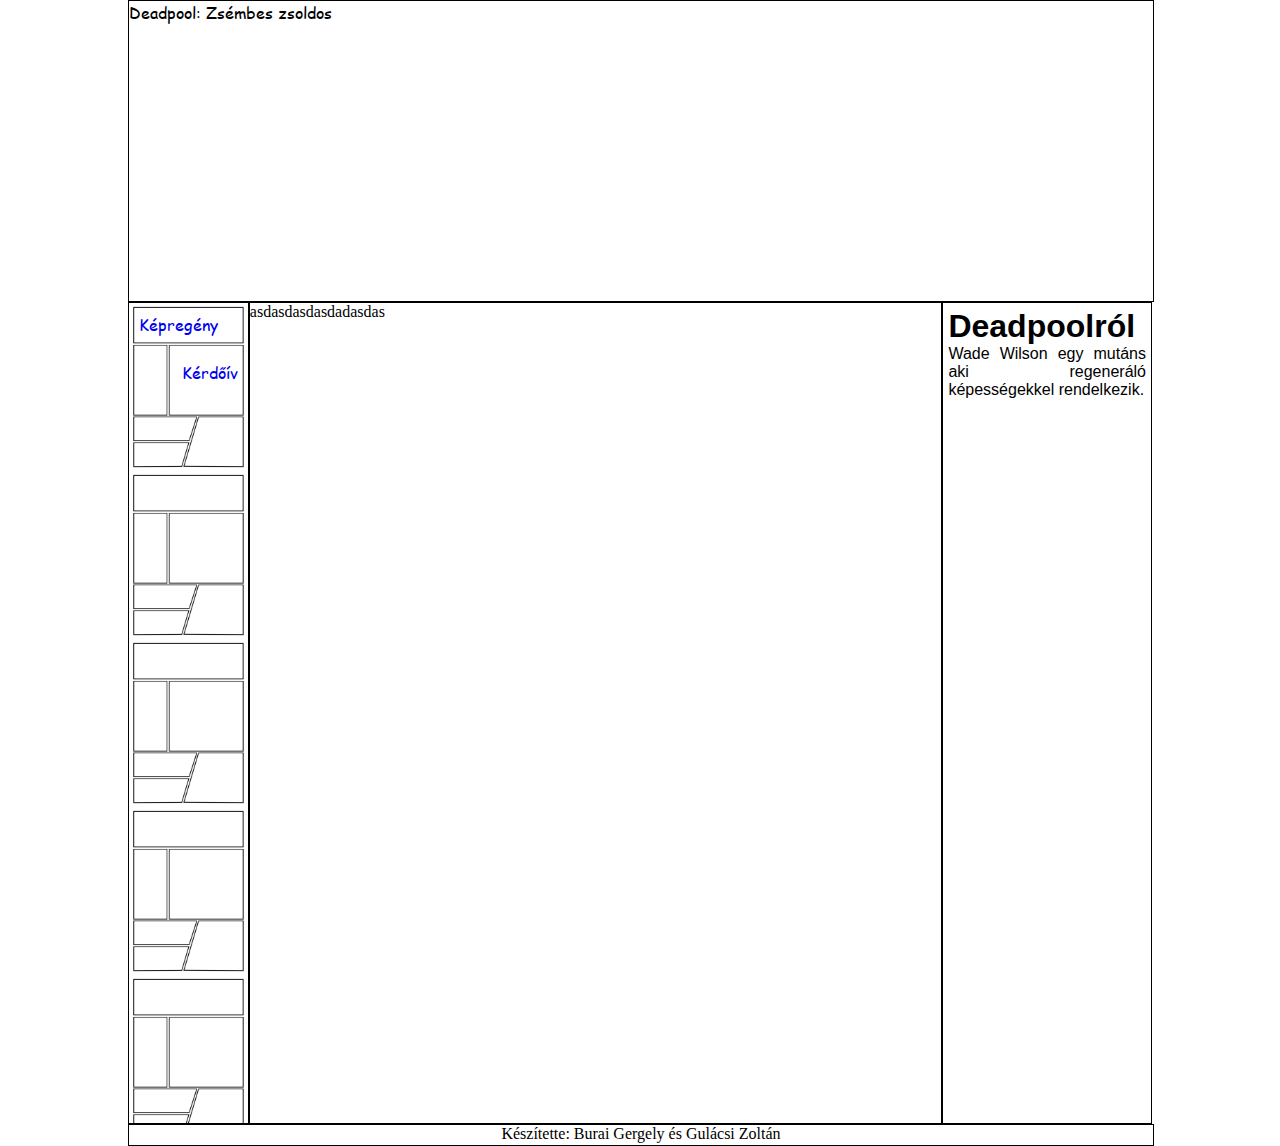
==== index.html @ c731167e "Drótváz" ====
<!DOCTYPE html>
<html lang="hu">
  <head>
    <meta charset="UTF-8" />
    <meta name="description" content="Free Web tutorials" />
    <meta name="keywords" content="HTML, CSS, JavaScript" />
    <meta name="author" content="John Doe" />
    <meta name="viewport" content="width=device-width, initial-scale=1.0" />
    <link rel="stylesheet" href="style.css" />
  </head>
  <body>
    <main>
      <header>Deadpool: Zsémbes zsoldos</header>
      <div class="flex-container">
        <nav class="flex-item">
          <ul class="menu">
            <li class="menu-item">
              <a href="index.html" >Képregény</a>
            </li>
            <li class="menu-item">
              <a href="kerdoiv.html">Kérdőív</a>
            </li>
          </ul>
        </nav>
        <article class="flex-item">asdasdasdasdadasdas</article>
        <aside class="flex-item">
          <h1>Deadpoolról</h1>
          <p>
            Wade Wilson egy mutáns aki regeneráló képességekkel rendelkezik.
          </p>
        </aside>
      </div>
      <footer>Készítette: Burai Gergely és Gulácsi Zoltán</footer>
    </main>
  </body>
</html>
---- style.css ----
* {
  padding: 0;
  margin: 0;
}

@font-face {
  font-family: comic-sans;
  src: url(/comic.ttf);
}

main {
  max-width: 80%;
  margin: auto;
}

header {
  border: solid black 1px;
  height: 300px;
  width: 100%;
  font-family: comic-sans;
}

.menu {
  display: flex;
  flex-direction: column;
  flex-wrap: nowrap;
  justify-content: flex-start;
  align-content: flex-start;
  align-items: flex-start;
}

.menu-item:nth-child(1) {
  order: 0;
  flex: 0 1 auto;
  align-self: auto;
}

.menu-item:nth-child(2) {
  order: 0;
  flex: 0 1 auto;
  align-self: flex-end;
  padding-top: 5px;
}

main .flex-container {
  width: 100%;
  display: flex;
  flex-direction: row;
  flex-wrap: nowrap;
  justify-content: flex-start;
  align-content: flex-end;
  align-items: stretch;
}

main .flex-item:nth-child(1) {
  order: 0;
  flex: 0 1 auto;
  align-self: auto;
}

main .flex-item:nth-child(2) {
  order: 0;
  flex: 0 1 auto;
  align-self: auto;
}

main .flex-item:nth-child(3) {
  order: 0;
  flex: 0 1 auto;
  align-self: auto;
}

nav {
  border: solid black 1px;
  width: 10%;
  height: 800px;
  padding: 10px;
  background-image: url(/img/comic-book-template.jpg);
  background-size: contain; 
}

nav ul li {
  list-style: none;
  padding-bottom: 20px;
  font-family: comic-sans;
}


nav ul li a {
  text-decoration: none;
}

Article {
  border: solid black 1px;
  width: 70%;
}
aside {
  border: solid black 1px;
  width: 20%;
  padding: 5px;
  font-family: Arial, Helvetica, sans-serif;
}

aside p {
  text-align: justify;
}

footer {
  border: solid black 1px;
  width: 100%;
  text-align: center;
  height: 20px;
}

@media screen and (max-width: 600px) {
  main .flex-container {
    display: flex;
    flex-direction: column;
    flex-wrap: wrap;
  }

  main .flex-item:nth-child(1) {
    order: 0;
  }

  main .flex-item:nth-child(2) {
    order: 2;
  }

  main .flex-item:nth-child(3) {
    order: 1;
  }

  nav {
    width: auto;
    height: 25px;
  }

  Article {
    width: auto;
    height: auto;
  }

  aside {
    width: auto;
    height: auto;
  }

  .menu {
    display: flex;
    flex-direction: row;
    justify-content: space-around;
  }
}
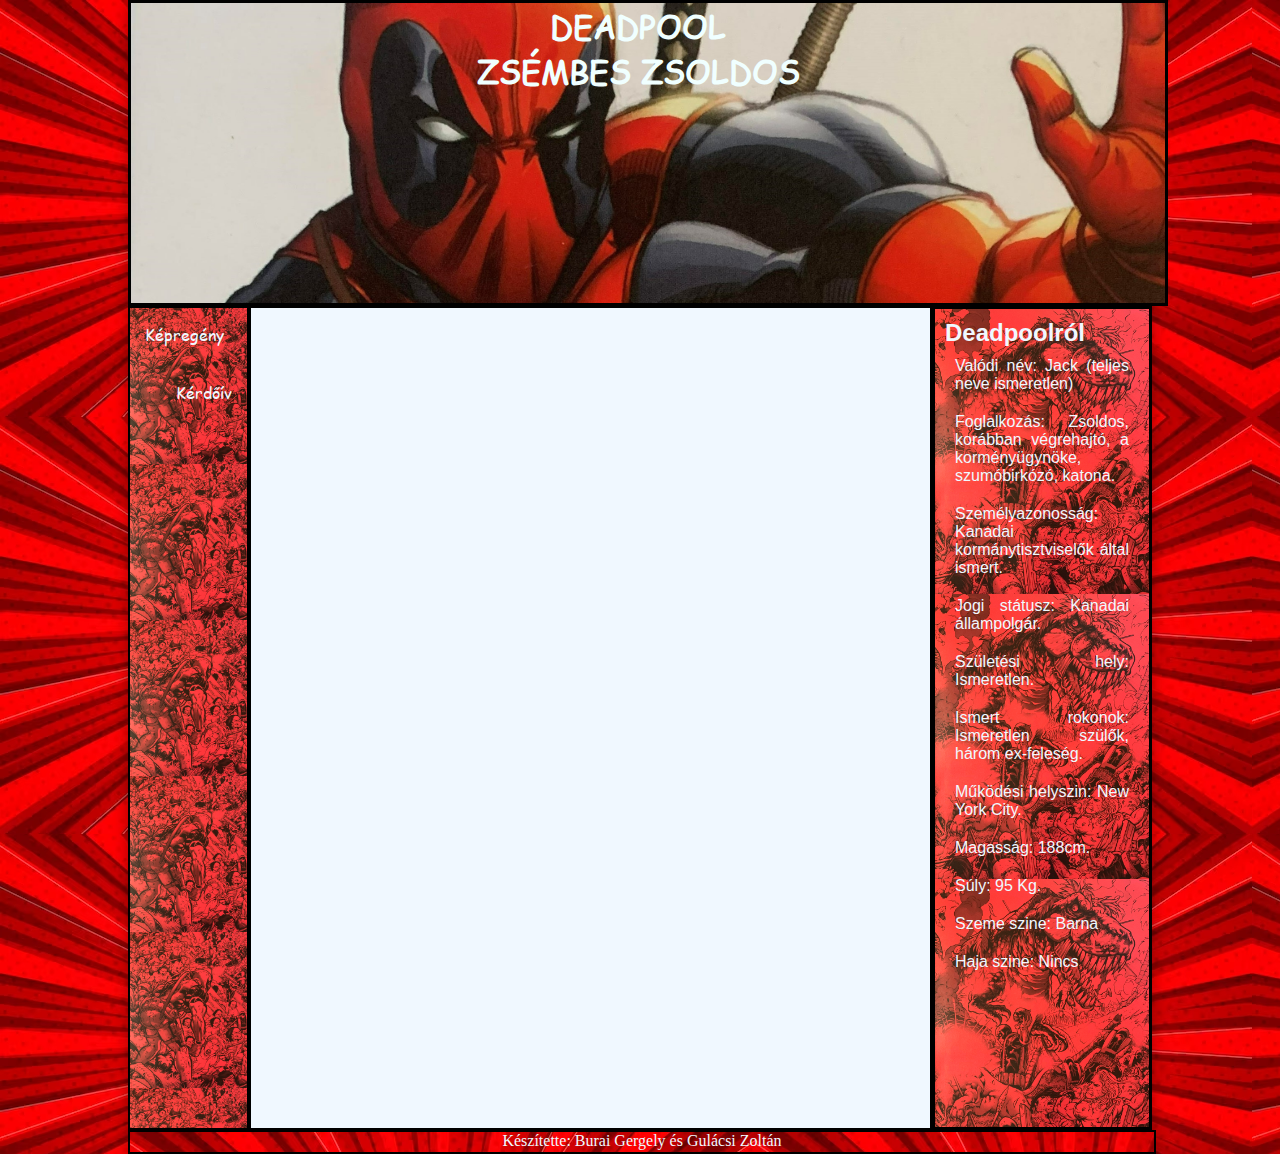
==== commit 39978202: "Stilus kialakitás" ====
--- a/index.html
+++ b/index.html
@@ -10,24 +10,38 @@
   </head>
   <body>
     <main>
-      <header>Deadpool: Zsémbes zsoldos</header>
+      <header>
+        <h1>Deadpool</h1>
+        <h3>Zsémbes zsoldos</h3>
+      </header>
       <div class="flex-container">
         <nav class="flex-item">
           <ul class="menu">
             <li class="menu-item">
-              <a href="index.html" >Képregény</a>
+              <a href="index.html">Képregény</a>
             </li>
             <li class="menu-item">
               <a href="kerdoiv.html">Kérdőív</a>
             </li>
           </ul>
         </nav>
-        <article class="flex-item">asdasdasdasdadasdas</article>
+        <article class="flex-item"></article>
         <aside class="flex-item">
-          <h1>Deadpoolról</h1>
+          <h2>Deadpoolról</h2>
+          <p>Valódi név: Jack (teljes neve ismeretlen)</p>
           <p>
-            Wade Wilson egy mutáns aki regeneráló képességekkel rendelkezik.
+            Foglalkozás: Zsoldos, korábban végrehajtó, a korményügynöke,
+            szumóbirkózó, katona.
           </p>
+          <p>Személyazonosság: Kanadai kormánytisztviselők által ismert.</p>
+          <p>Jogi státusz: Kanadai állampolgár.</p>
+          <p>Születési hely: Ismeretlen.</p>
+          <p>Ismert rokonok: Ismeretlen szülők, három ex-feleség.</p>
+          <p>Működési helyszin: New York City.</p>
+          <p>Magasság: 188cm.</p>
+          <p>Súly: 95 Kg.</p>
+          <p>Szeme szine: Barna</p>
+          <p>Haja szine: Nincs</p>
         </aside>
       </div>
       <footer>Készítette: Burai Gergely és Gulácsi Zoltán</footer>
--- a/style.css
+++ b/style.css
@@ -7,17 +7,36 @@
   font-family: comic-sans;
   src: url(/comic.ttf);
 }
+body {
+  background-image: url(/img/háttérkép.avif);
+
+}
 
 main {
   max-width: 80%;
   margin: auto;
+  box-shadow: rgba(0, 0, 0, 0.35) 0px 5px 15px; /*nem érzékelem az árnyékot
+  de szerintem kellene valami erő teljes*/
 }
 
 header {
-  border: solid black 1px;
+  border: solid black 3px;
+  background-image: url(/img/képregény_head1.jpg);
+  background-size: cover;
   height: 300px;
   width: 100%;
+  /* a header el van csuszva nem tudom hogy mi lehet a gond.*/
+}
+header,
+h1,
+h3 {
   font-family: comic-sans;
+  color:  azure;
+  text-align: center;
+  font-size: xx-large;
+  padding-right: 10px;
+  text-transform: uppercase;
+
 }
 
 .menu {
@@ -71,34 +90,48 @@
 }
 
 nav {
-  border: solid black 1px;
+  border: solid black 2px;
   width: 10%;
   height: 800px;
   padding: 10px;
-  background-image: url(/img/comic-book-template.jpg);
-  background-size: contain; 
+  /*background-image: url(/img/comic-book-template.jpg);*/
+  background-image: url(/img/képregény\ háttér.jpg);
+  background-color: aliceblue;
+  background-size: contain;
 }
 
 nav ul li {
   list-style: none;
+  /*border: solid 2px black;*/
+  margin: 5px;
   padding-bottom: 20px;
   font-family: comic-sans;
 }
 
-
 nav ul li a {
+  color: aliceblue;
   text-decoration: none;
 }
 
 Article {
-  border: solid black 1px;
+  border: solid black 2px;
   width: 70%;
+  background-color: aliceblue;
 }
 aside {
-  border: solid black 1px;
+  border: solid black 3px;
   width: 20%;
   padding: 5px;
+  padding-right: 5px;
+  background-color: aliceblue;
+  background-image: url(/img/képrgény_háttér2.jpg);
+  background-size: contain;
   font-family: Arial, Helvetica, sans-serif;
+}
+aside,
+p {
+  padding: 10px;
+  color: aliceblue;
 }
 
 aside p {
@@ -106,10 +139,12 @@
 }
 
 footer {
-  border: solid black 1px;
+  border: solid black 2px;
   width: 100%;
   text-align: center;
   height: 20px;
+  color: aliceblue;
+  background-image: url(/img/háttérkép.avif);
 }
 
 @media screen and (max-width: 600px) {
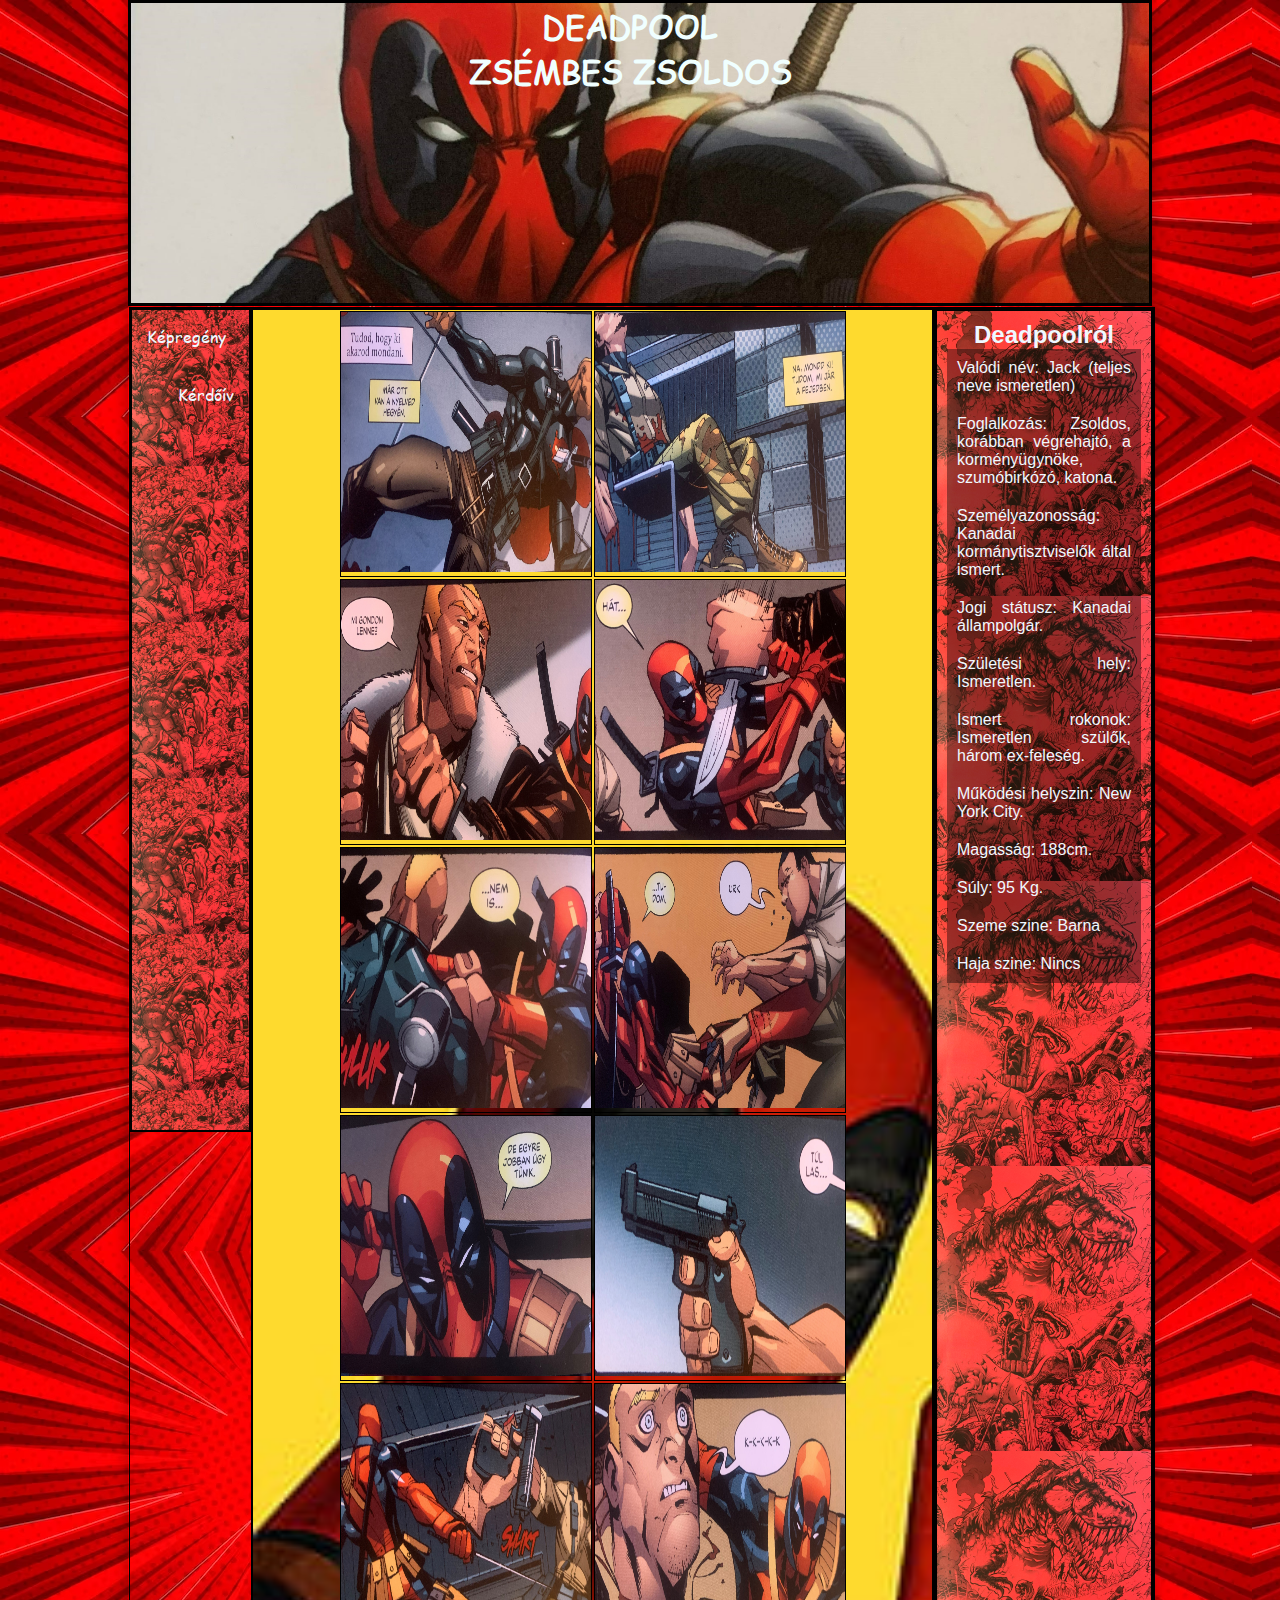
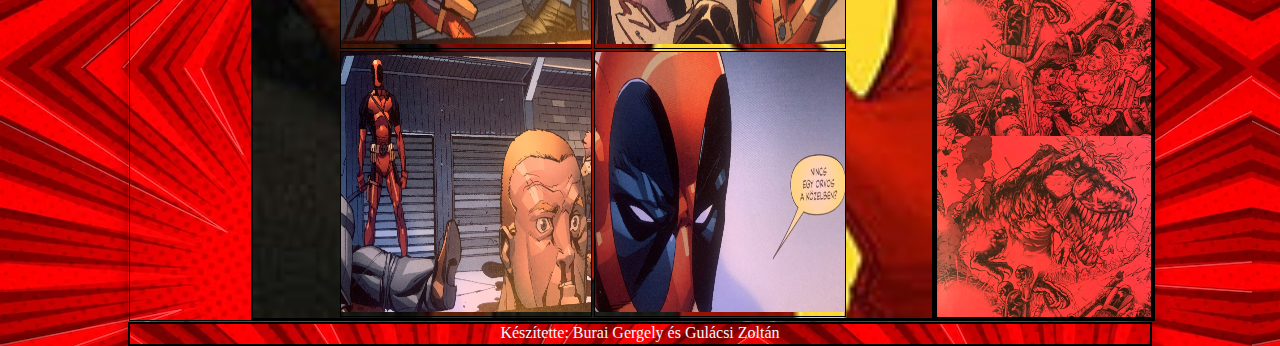
==== commit a5517c37: "Történet rész" ====
--- a/index.html
+++ b/index.html
@@ -12,7 +12,7 @@
     <main>
       <header>
         <h1>Deadpool</h1>
-        <h3>Zsémbes zsoldos</h3>
+        <h1>Zsémbes zsoldos</h1>
       </header>
       <div class="flex-container">
         <nav class="flex-item">
@@ -25,7 +25,22 @@
             </li>
           </ul>
         </nav>
-        <article class="flex-item"></article>
+        <article class="flex-item">
+          <div class="book"><img src="img/1.jpg" alt=""></div>
+          <div class="book1"><img src="img/2.jpg" alt=""></div>
+          <div class="book1"><img src="img/3.jpg" alt=""></div>
+          <div class="book2"><img src="img/4.jpg" alt=""></div>
+          <div class="book2"><img src="img/5.jpg" alt=""></div>
+          <div class="book2"><img src="img/6.jpg" alt=""></div>
+          <div class="book2"><img src="img/7.jpg" alt=""></div>
+          <div class="book"><img src="img/8.jpg" alt=""></div>
+          <div class="book2"><img src="img/9.jpg" alt=""></div>
+          <div class="book2"><img src="img/10.jpg" alt=""></div>
+          <div class="book2"><img src="img/11.jpg" alt=""></div>
+          <div class="book2"><img src="img/12.jpg" alt=""></div>
+          
+          
+        </article>
         <aside class="flex-item">
           <h2>Deadpoolról</h2>
           <p>Valódi név: Jack (teljes neve ismeretlen)</p>
--- a/style.css
+++ b/style.css
@@ -9,7 +9,6 @@
 }
 body {
   background-image: url(/img/háttérkép.avif);
-
 }
 
 main {
@@ -24,19 +23,18 @@
   background-image: url(/img/képregény_head1.jpg);
   background-size: cover;
   height: 300px;
-  width: 100%;
   /* a header el van csuszva nem tudom hogy mi lehet a gond.*/
 }
+
 header,
 h1,
 h3 {
   font-family: comic-sans;
-  color:  azure;
+  color: azure;
   text-align: center;
   font-size: xx-large;
   padding-right: 10px;
   text-transform: uppercase;
-
 }
 
 .menu {
@@ -116,8 +114,27 @@
 Article {
   border: solid black 2px;
   width: 70%;
-  background-color: aliceblue;
-}
+  background-image: url(/img/hatter3.jpg);
+  background-size: cover;
+  display: flex;
+  flex-direction: row;
+  flex-wrap: wrap;
+  justify-content: center;
+  align-content: center;
+}
+div{
+  border: 1px solid black;
+  text-align: center;
+  width: auto;
+  height: auto;
+  margin: 1px;
+}
+img{
+  width: 250px;
+  height: 260px;
+}
+
+
 aside {
   border: solid black 3px;
   width: 20%;
@@ -132,19 +149,44 @@
 p {
   padding: 10px;
   color: aliceblue;
+  
 }
 
 aside p {
   text-align: justify;
+  background:rgb(3, 2, 2, .4);
 }
 
 footer {
   border: solid black 2px;
-  width: 100%;
   text-align: center;
   height: 20px;
   color: aliceblue;
   background-image: url(/img/háttérkép.avif);
+}
+
+main form {
+  padding-left: 12px;
+  padding-right: 12px;
+}
+
+main h3 {
+  color: black !important;
+}
+main fieldset {
+  margin: 3px;
+}
+main form {
+  text-align: center;
+}
+
+.urlap {
+  display: flex;
+  flex-direction: column;
+  flex-wrap: nowrap;
+  justify-content: flex-start;
+  align-content: stretch;
+  align-items: stretch;
 }
 
 @media screen and (max-width: 600px) {
@@ -166,9 +208,16 @@
     order: 1;
   }
 
+  header {
+    background-repeat: no-repeat;
+    background-size: cover;
+    height: auto;
+  }
+
   nav {
     width: auto;
     height: 25px;
+    background-size: cover;
   }
 
   Article {
@@ -179,6 +228,7 @@
   aside {
     width: auto;
     height: auto;
+    background-size: cover;
   }
 
   .menu {
@@ -186,4 +236,12 @@
     flex-direction: row;
     justify-content: space-around;
   }
-}
+
+  .menu-item:nth-child(2) {
+    padding-top: 0px;
+    order: 0;
+    flex: 0 1 auto;
+    align-self: auto;
+  }
+
+}
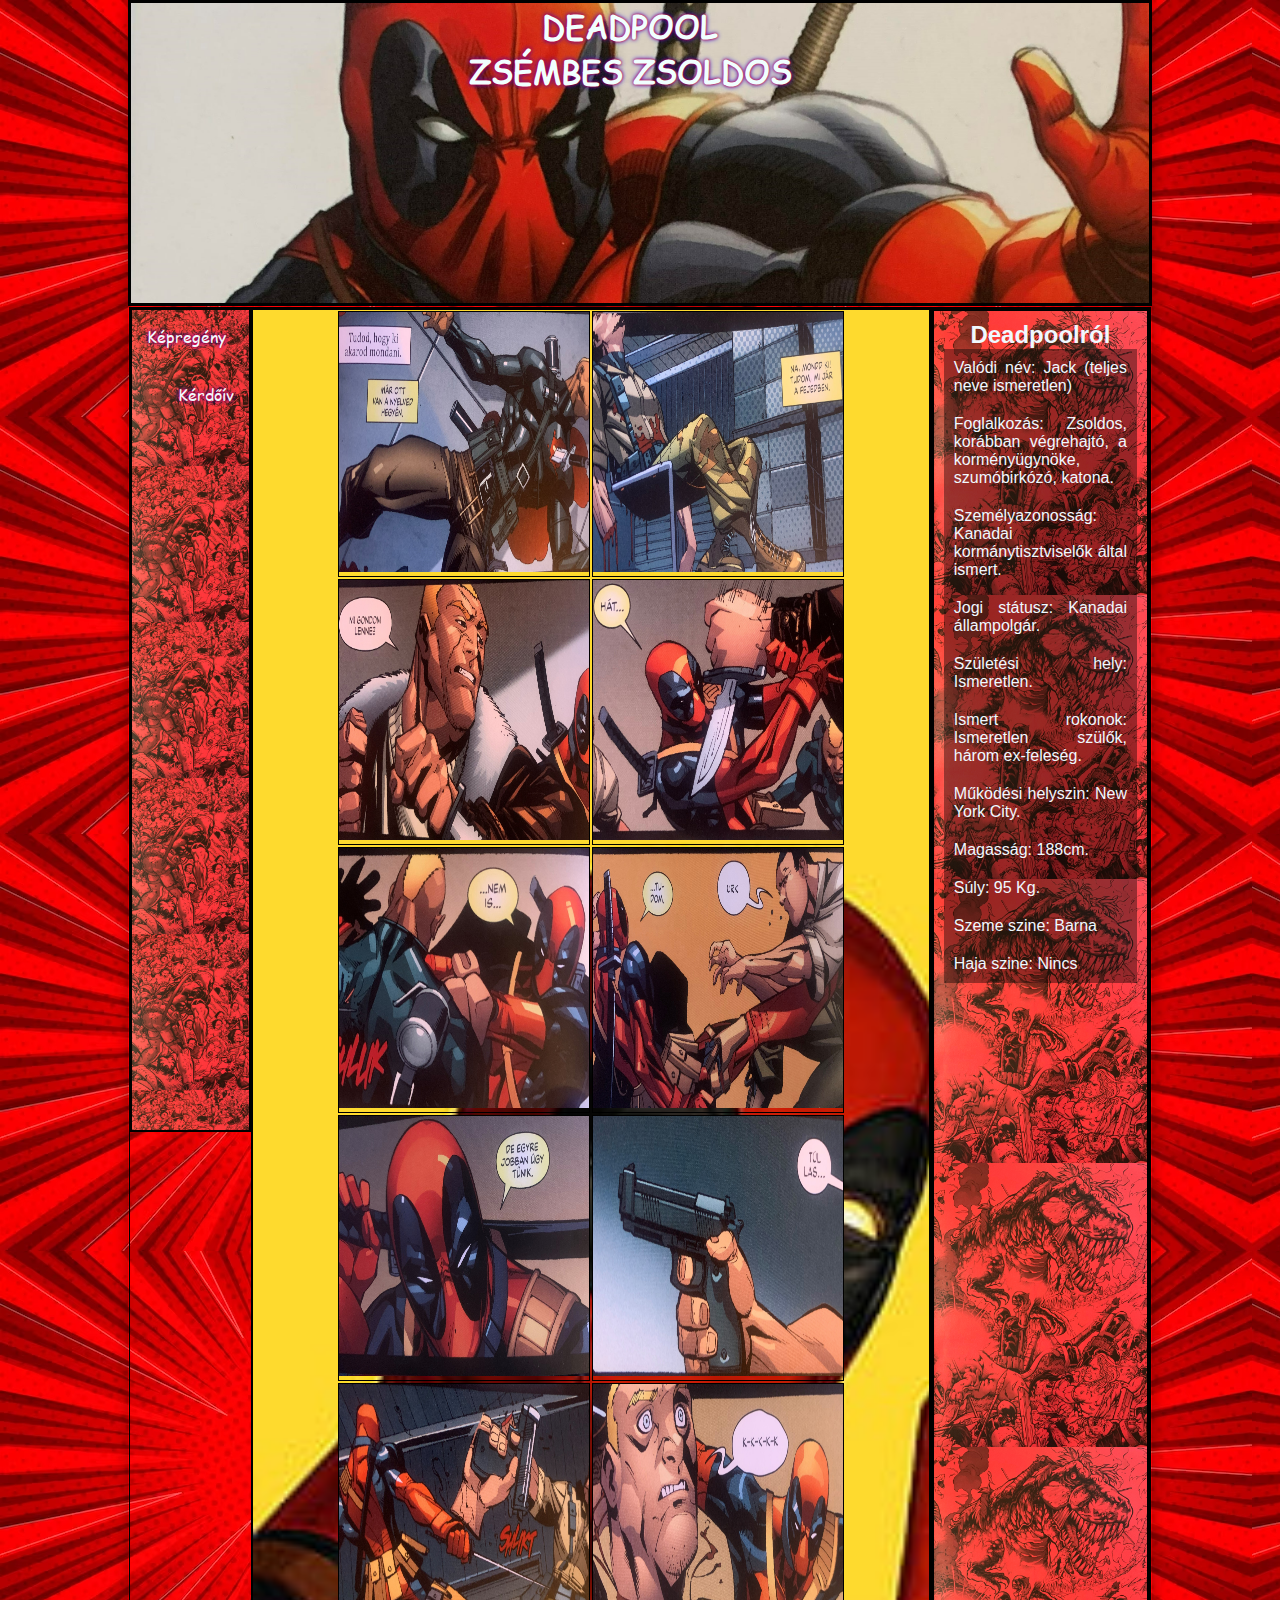
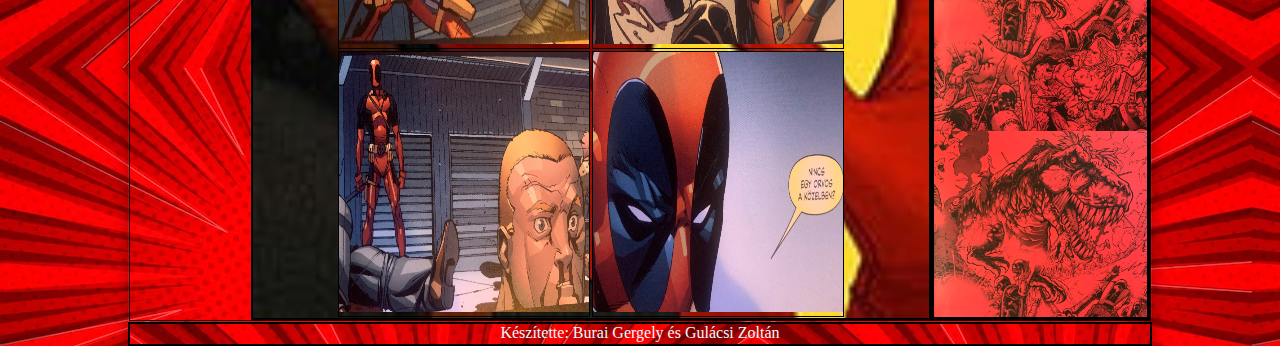
==== commit b91120e6: "szöveg kiemelés, egy-két szépítés" ====
--- a/index.html
+++ b/index.html
@@ -26,20 +26,18 @@
           </ul>
         </nav>
         <article class="flex-item">
-          <div class="book"><img src="img/1.jpg" alt=""></div>
-          <div class="book1"><img src="img/2.jpg" alt=""></div>
-          <div class="book1"><img src="img/3.jpg" alt=""></div>
-          <div class="book2"><img src="img/4.jpg" alt=""></div>
-          <div class="book2"><img src="img/5.jpg" alt=""></div>
-          <div class="book2"><img src="img/6.jpg" alt=""></div>
-          <div class="book2"><img src="img/7.jpg" alt=""></div>
-          <div class="book"><img src="img/8.jpg" alt=""></div>
-          <div class="book2"><img src="img/9.jpg" alt=""></div>
-          <div class="book2"><img src="img/10.jpg" alt=""></div>
-          <div class="book2"><img src="img/11.jpg" alt=""></div>
-          <div class="book2"><img src="img/12.jpg" alt=""></div>
-          
-          
+          <div class="book"><img src="img/1.jpg" alt="" /></div>
+          <div class="book1"><img src="img/2.jpg" alt="" /></div>
+          <div class="book1"><img src="img/3.jpg" alt="" /></div>
+          <div class="book2"><img src="img/4.jpg" alt="" /></div>
+          <div class="book2"><img src="img/5.jpg" alt="" /></div>
+          <div class="book2"><img src="img/6.jpg" alt="" /></div>
+          <div class="book2"><img src="img/7.jpg" alt="" /></div>
+          <div class="book"><img src="img/8.jpg" alt="" /></div>
+          <div class="book2"><img src="img/9.jpg" alt="" /></div>
+          <div class="book2"><img src="img/10.jpg" alt="" /></div>
+          <div class="book2"><img src="img/11.jpg" alt="" /></div>
+          <div class="book2"><img src="img/12.jpg" alt="" /></div>
         </article>
         <aside class="flex-item">
           <h2>Deadpoolról</h2>
--- a/style.css
+++ b/style.css
@@ -5,10 +5,10 @@
 
 @font-face {
   font-family: comic-sans;
-  src: url(/comic.ttf);
+  src: url("./comic.ttf");
 }
 body {
-  background-image: url(/img/háttérkép.avif);
+  background-image: url(./img/háttérkép.avif);
 }
 
 main {
@@ -20,7 +20,7 @@
 
 header {
   border: solid black 3px;
-  background-image: url(/img/képregény_head1.jpg);
+  background-image: url(./img/képregény_head1.jpg);
   background-size: cover;
   height: 300px;
   /* a header el van csuszva nem tudom hogy mi lehet a gond.*/
@@ -35,6 +35,7 @@
   font-size: xx-large;
   padding-right: 10px;
   text-transform: uppercase;
+  text-shadow: 0 0 3px #FF0000, 0 0 5px #0000FF;
 }
 
 .menu {
@@ -60,7 +61,6 @@
 }
 
 main .flex-container {
-  width: 100%;
   display: flex;
   flex-direction: row;
   flex-wrap: nowrap;
@@ -92,10 +92,10 @@
   width: 10%;
   height: 800px;
   padding: 10px;
-  /*background-image: url(/img/comic-book-template.jpg);*/
-  background-image: url(/img/képregény\ háttér.jpg);
+  background-image: url(./img/képregény\ háttér.jpg);
   background-color: aliceblue;
   background-size: contain;
+  text-shadow: 0 0 3px #FF0000, 0 0 5px #0000FF;
 }
 
 nav ul li {
@@ -114,7 +114,7 @@
 Article {
   border: solid black 2px;
   width: 70%;
-  background-image: url(/img/hatter3.jpg);
+  background-image: url(./img/hatter3.jpg);
   background-size: cover;
   display: flex;
   flex-direction: row;
@@ -122,18 +122,19 @@
   justify-content: center;
   align-content: center;
 }
-div{
+
+div {
   border: 1px solid black;
   text-align: center;
   width: auto;
   height: auto;
   margin: 1px;
 }
-img{
+
+img {
   width: 250px;
   height: 260px;
 }
-
 
 aside {
   border: solid black 3px;
@@ -141,20 +142,20 @@
   padding: 5px;
   padding-right: 5px;
   background-color: aliceblue;
-  background-image: url(/img/képrgény_háttér2.jpg);
+  background-image: url(./img/képrgény_háttér2.jpg);
   background-size: contain;
   font-family: Arial, Helvetica, sans-serif;
 }
+
 aside,
 p {
   padding: 10px;
   color: aliceblue;
-  
 }
 
 aside p {
   text-align: justify;
-  background:rgb(3, 2, 2, .4);
+  background: rgb(3, 2, 2, 0.4);
 }
 
 footer {
@@ -162,7 +163,7 @@
   text-align: center;
   height: 20px;
   color: aliceblue;
-  background-image: url(/img/háttérkép.avif);
+  background-image: url(./img/háttérkép.avif);
 }
 
 main form {
@@ -170,12 +171,14 @@
   padding-right: 12px;
 }
 
-main h3 {
-  color: black !important;
-}
+.urlap h3 {
+  color: black;
+}
+
 main fieldset {
   margin: 3px;
 }
+
 main form {
   text-align: center;
 }
@@ -243,5 +246,4 @@
     flex: 0 1 auto;
     align-self: auto;
   }
-
-}
+}
